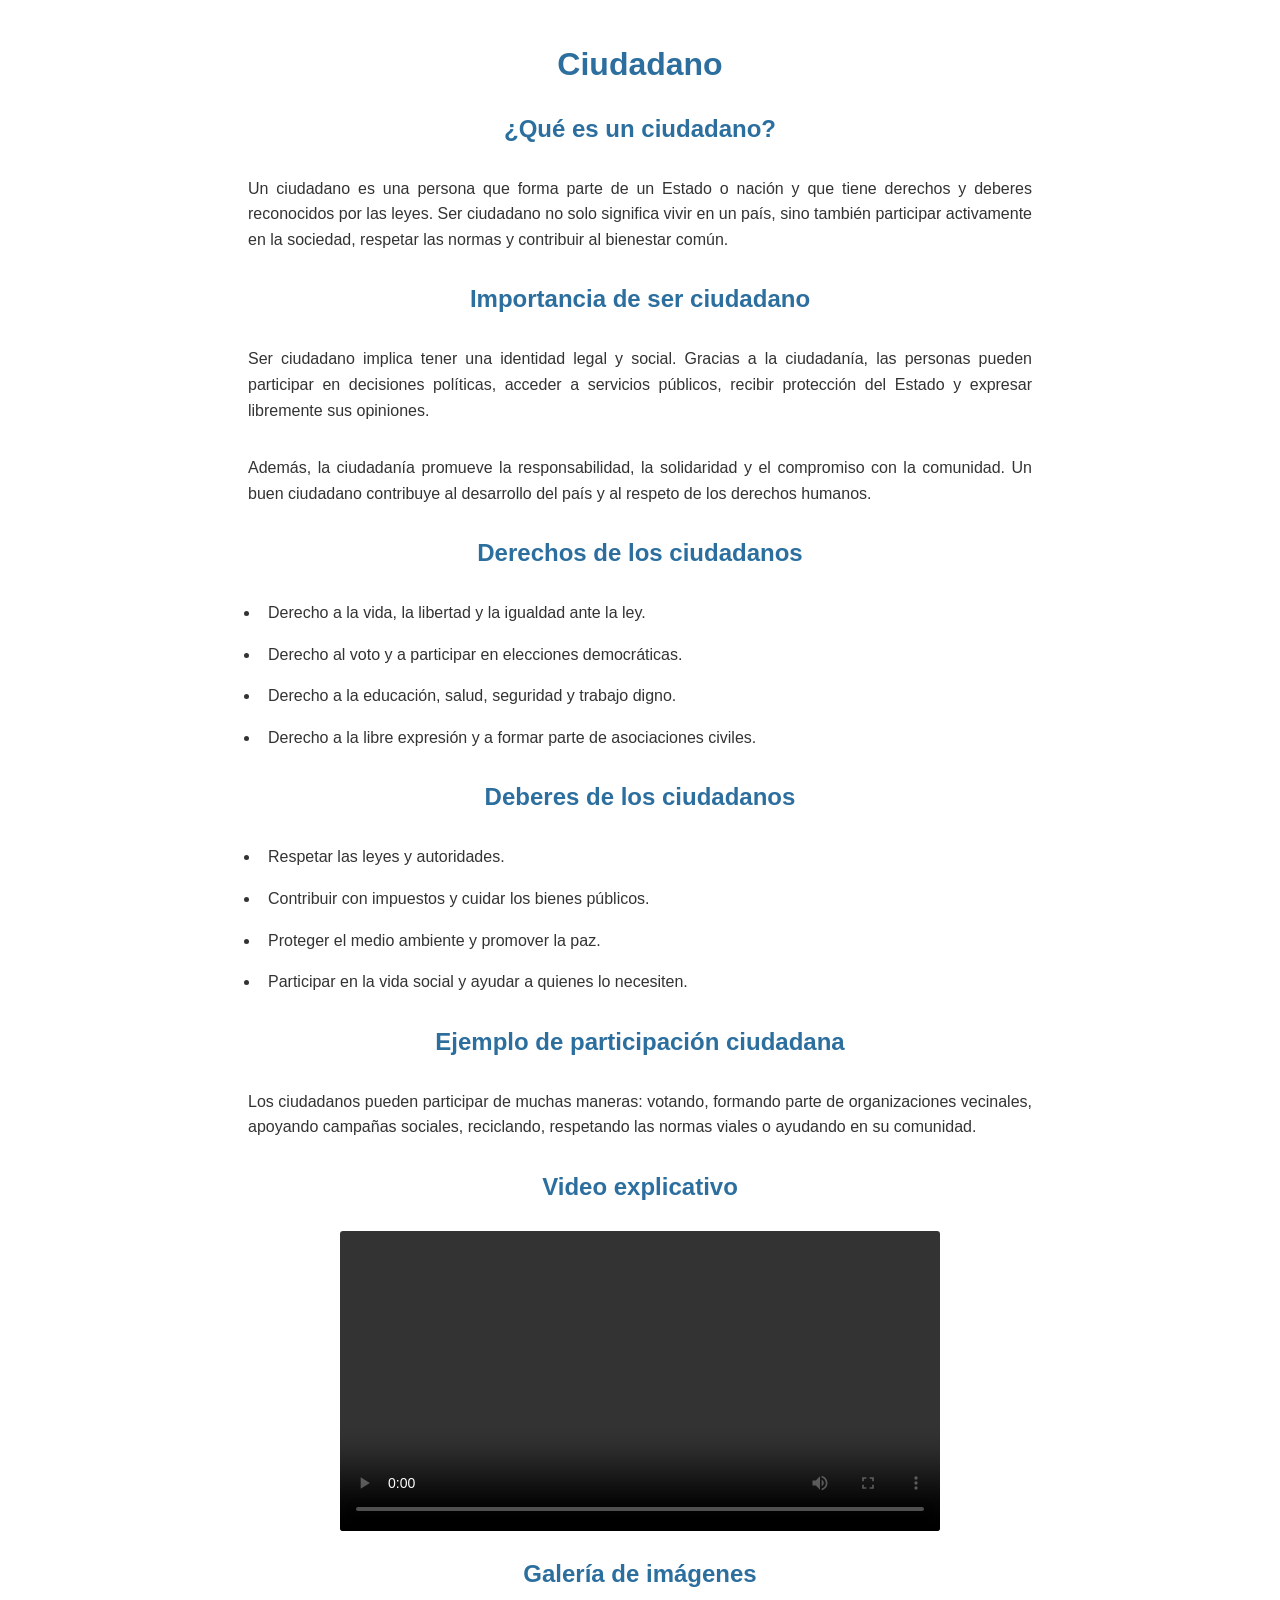
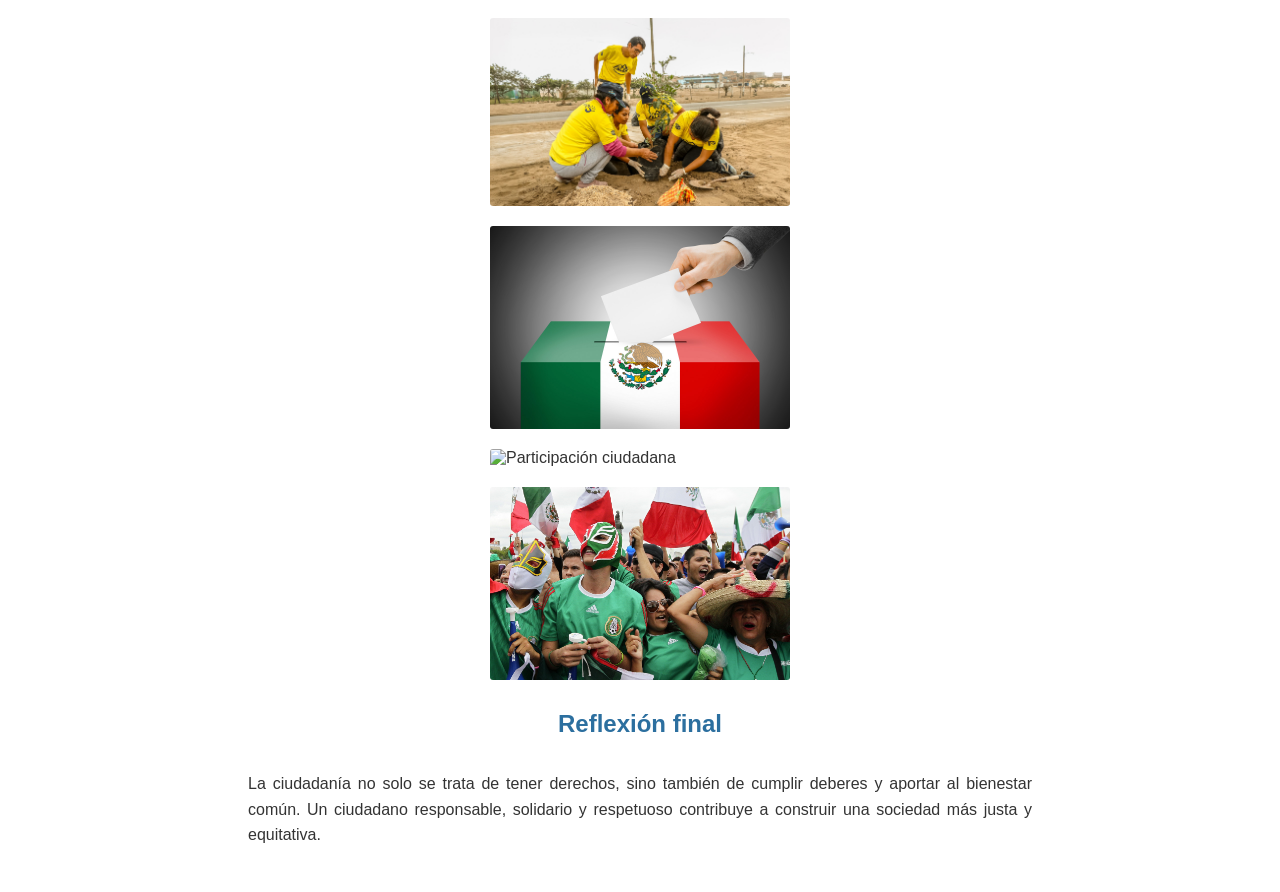
==== Ciudadano2.html @ d6281572 "primer commit" ====
<!DOCTYPE html>
<html lang="es">
<head>
  <meta charset="UTF-8">
  <meta name="viewport" content="width=device-width, initial-scale=1.0">
  <title>Ciudadano</title>
  <style>
    body {
      font-family: Arial, sans-serif;
      background: url('fondo.gif') no-repeat center center fixed;
      background-size: cover;
      color: #333;
      margin: 0 auto;
      padding: 20px;
      max-width: 800px;
      text-align: justify;
    }

    h1, h2 {
      text-align: center;
      color: #2c6f9f;
      background-color: rgba(255, 255, 255, 0.8);
      border-radius: 8px;
      padding: 5px;
    }

    p, li {
      line-height: 1.6;
      background-color: rgba(255, 255, 255, 0.8);
      border-radius: 6px;
      padding: 8px;
    }

    ul {
      padding-left: 20px;
    }

    video, img {
      display: block;
      margin: 10px auto;
      border-radius: 8px;
      background-color: rgba(255, 255, 255, 0.8);
      padding: 5px;
    }

    img {
      width: 300px;
    }
  </style>
</head>
<body>
  <h1>Ciudadano</h1>

  <h2>¿Qué es un ciudadano?</h2>
  <p>
    Un ciudadano es una persona que forma parte de un Estado o nación y que tiene derechos y deberes reconocidos por las leyes. Ser ciudadano no solo significa vivir en un país, sino también participar activamente en la sociedad, respetar las normas y contribuir al bienestar común.
  </p>

  <h2>Importancia de ser ciudadano</h2>
  <p>
    Ser ciudadano implica tener una identidad legal y social. Gracias a la ciudadanía, las personas pueden participar en decisiones políticas, acceder a servicios públicos, recibir protección del Estado y expresar libremente sus opiniones.
  </p>
  <p>
    Además, la ciudadanía promueve la responsabilidad, la solidaridad y el compromiso con la comunidad. Un buen ciudadano contribuye al desarrollo del país y al respeto de los derechos humanos.
  </p>

  <h2>Derechos de los ciudadanos</h2>
  <ul>
    <li>Derecho a la vida, la libertad y la igualdad ante la ley.</li>
    <li>Derecho al voto y a participar en elecciones democráticas.</li>
    <li>Derecho a la educación, salud, seguridad y trabajo digno.</li>
    <li>Derecho a la libre expresión y a formar parte de asociaciones civiles.</li>
  </ul>

  <h2>Deberes de los ciudadanos</h2>
  <ul>
    <li>Respetar las leyes y autoridades.</li>
    <li>Contribuir con impuestos y cuidar los bienes públicos.</li>
    <li>Proteger el medio ambiente y promover la paz.</li>
    <li>Participar en la vida social y ayudar a quienes lo necesiten.</li>
  </ul>

  <h2>Ejemplo de participación ciudadana</h2>
  <p>
    Los ciudadanos pueden participar de muchas maneras: votando, formando parte de organizaciones vecinales, apoyando campañas sociales, reciclando, respetando las normas viales o ayudando en su comunidad.
  </p>

  <h2>Video explicativo</h2>
  <video controls width="600">
    <source src="VDCIUDADANO.mp4" type="video/mp4">
    Tu navegador no soporta la etiqueta de video.
  </video>

  <h2>Galería de imágenes</h2>
  <img src="CYY.jpg" alt="Ciudadano ayudando a la comunidad">
  <img src="PV.jpg" alt="Personas votando">
  <img src="PC.WEBP" alt="Participación ciudadana">
  <img src="CC.jpeg" alt="Ciudadanos">

  <h2>Reflexión final</h2>
  <p>
    La ciudadanía no solo se trata de tener derechos, sino también de cumplir deberes y aportar al bienestar común. Un ciudadano responsable, solidario y respetuoso contribuye a construir una sociedad más justa y equitativa.
  </p>
</body>
</html>
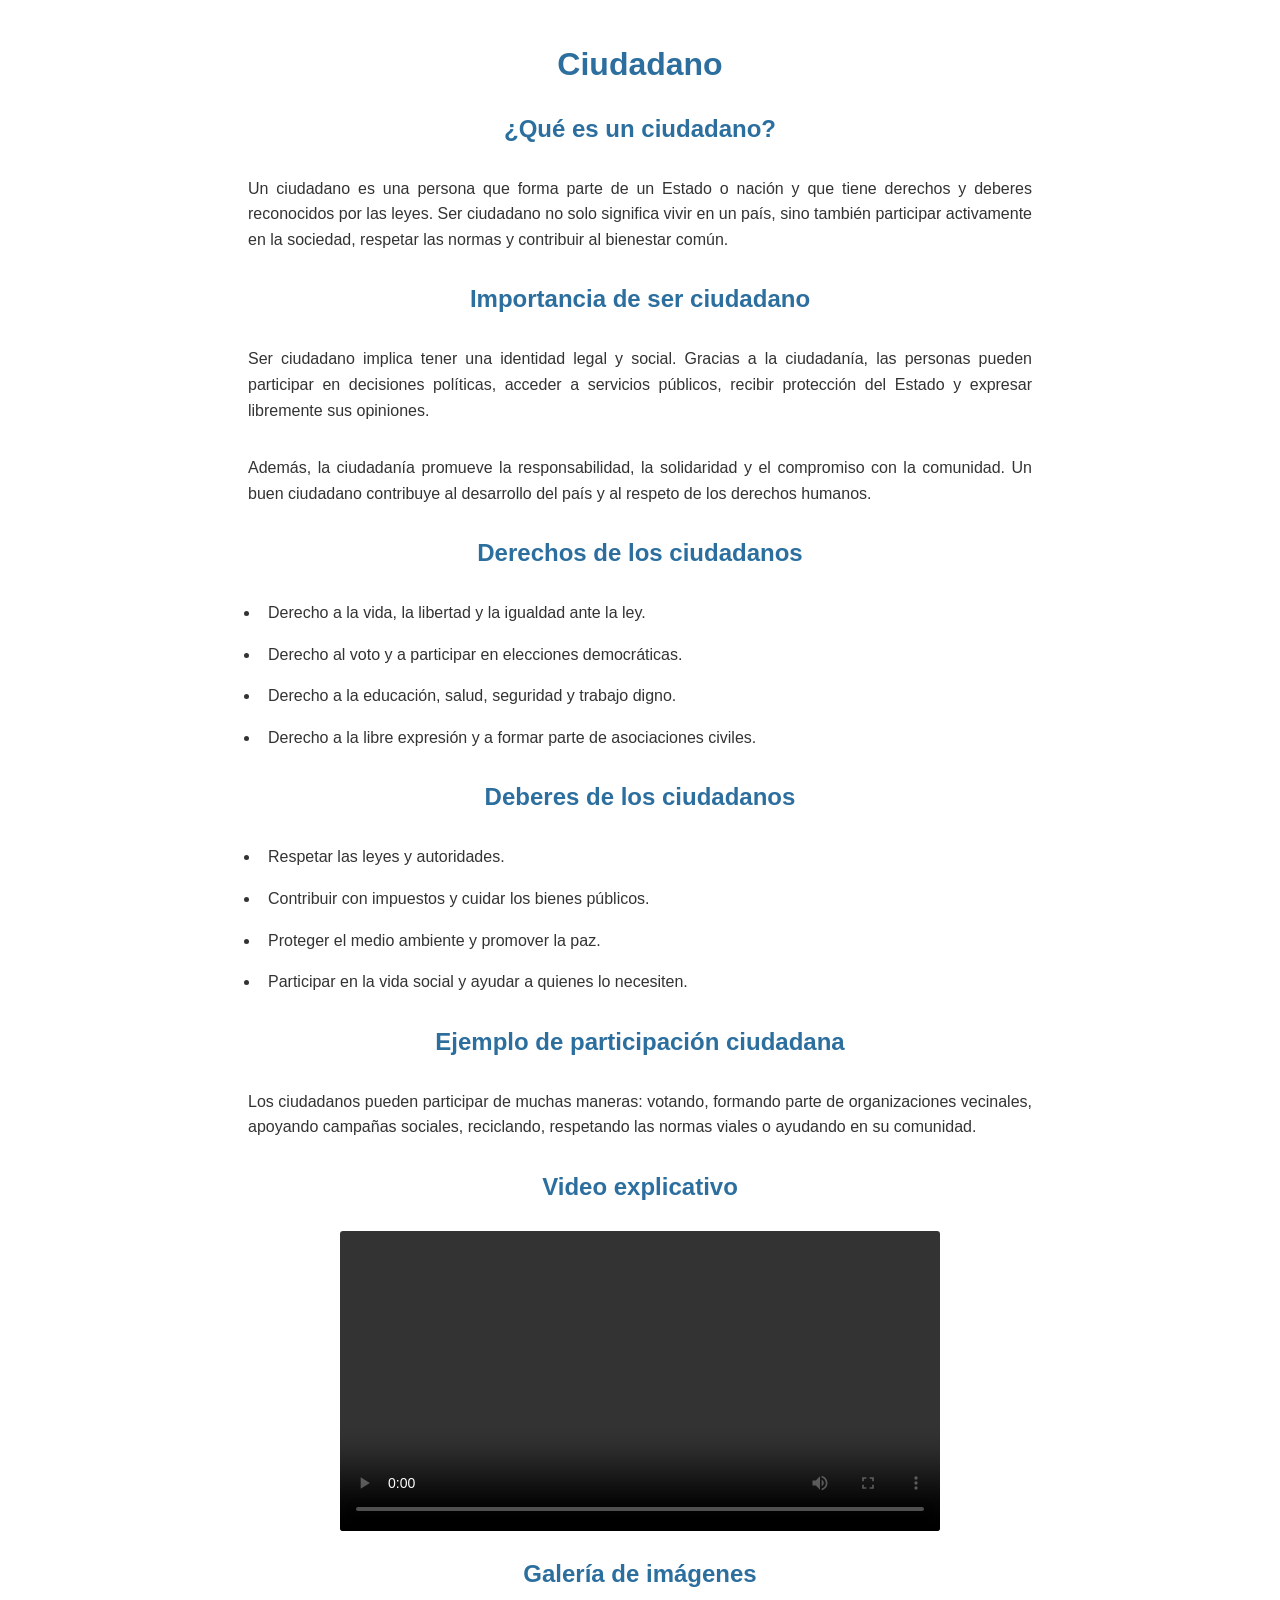
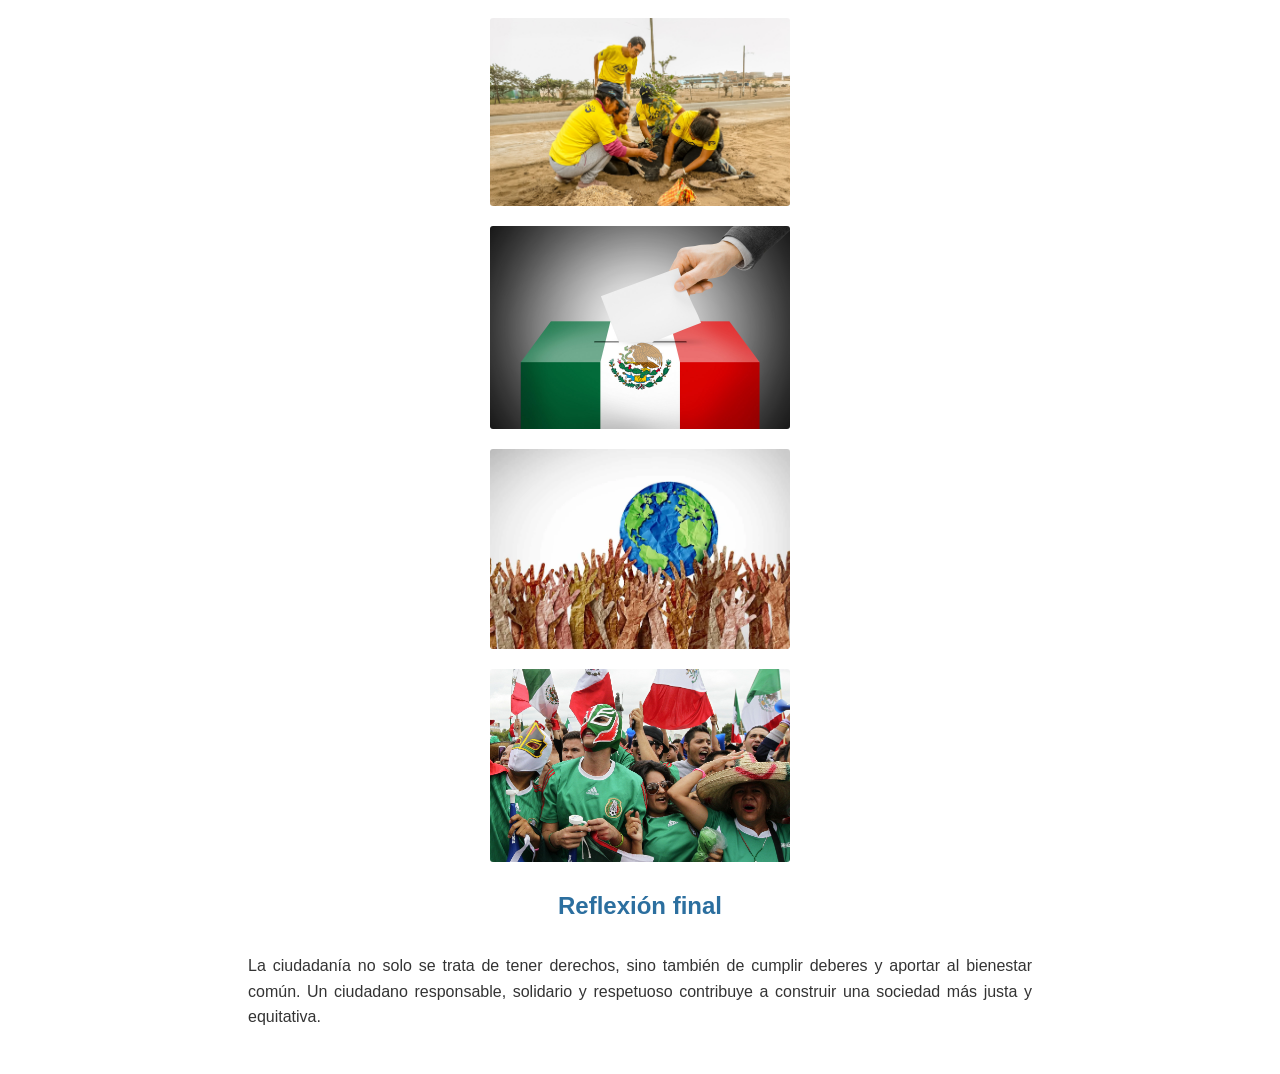
==== commit 8bc454ed: "Update Ciudadano2.html" ====
--- a/Ciudadano2.html
+++ b/Ciudadano2.html
@@ -94,7 +94,7 @@
   <h2>Galería de imágenes</h2>
   <img src="CYY.jpg" alt="Ciudadano ayudando a la comunidad">
   <img src="PV.jpg" alt="Personas votando">
-  <img src="PC.WEBP" alt="Participación ciudadana">
+  <img src="PC.webp" alt="Participación ciudadana">
   <img src="CC.jpeg" alt="Ciudadanos">
 
   <h2>Reflexión final</h2>
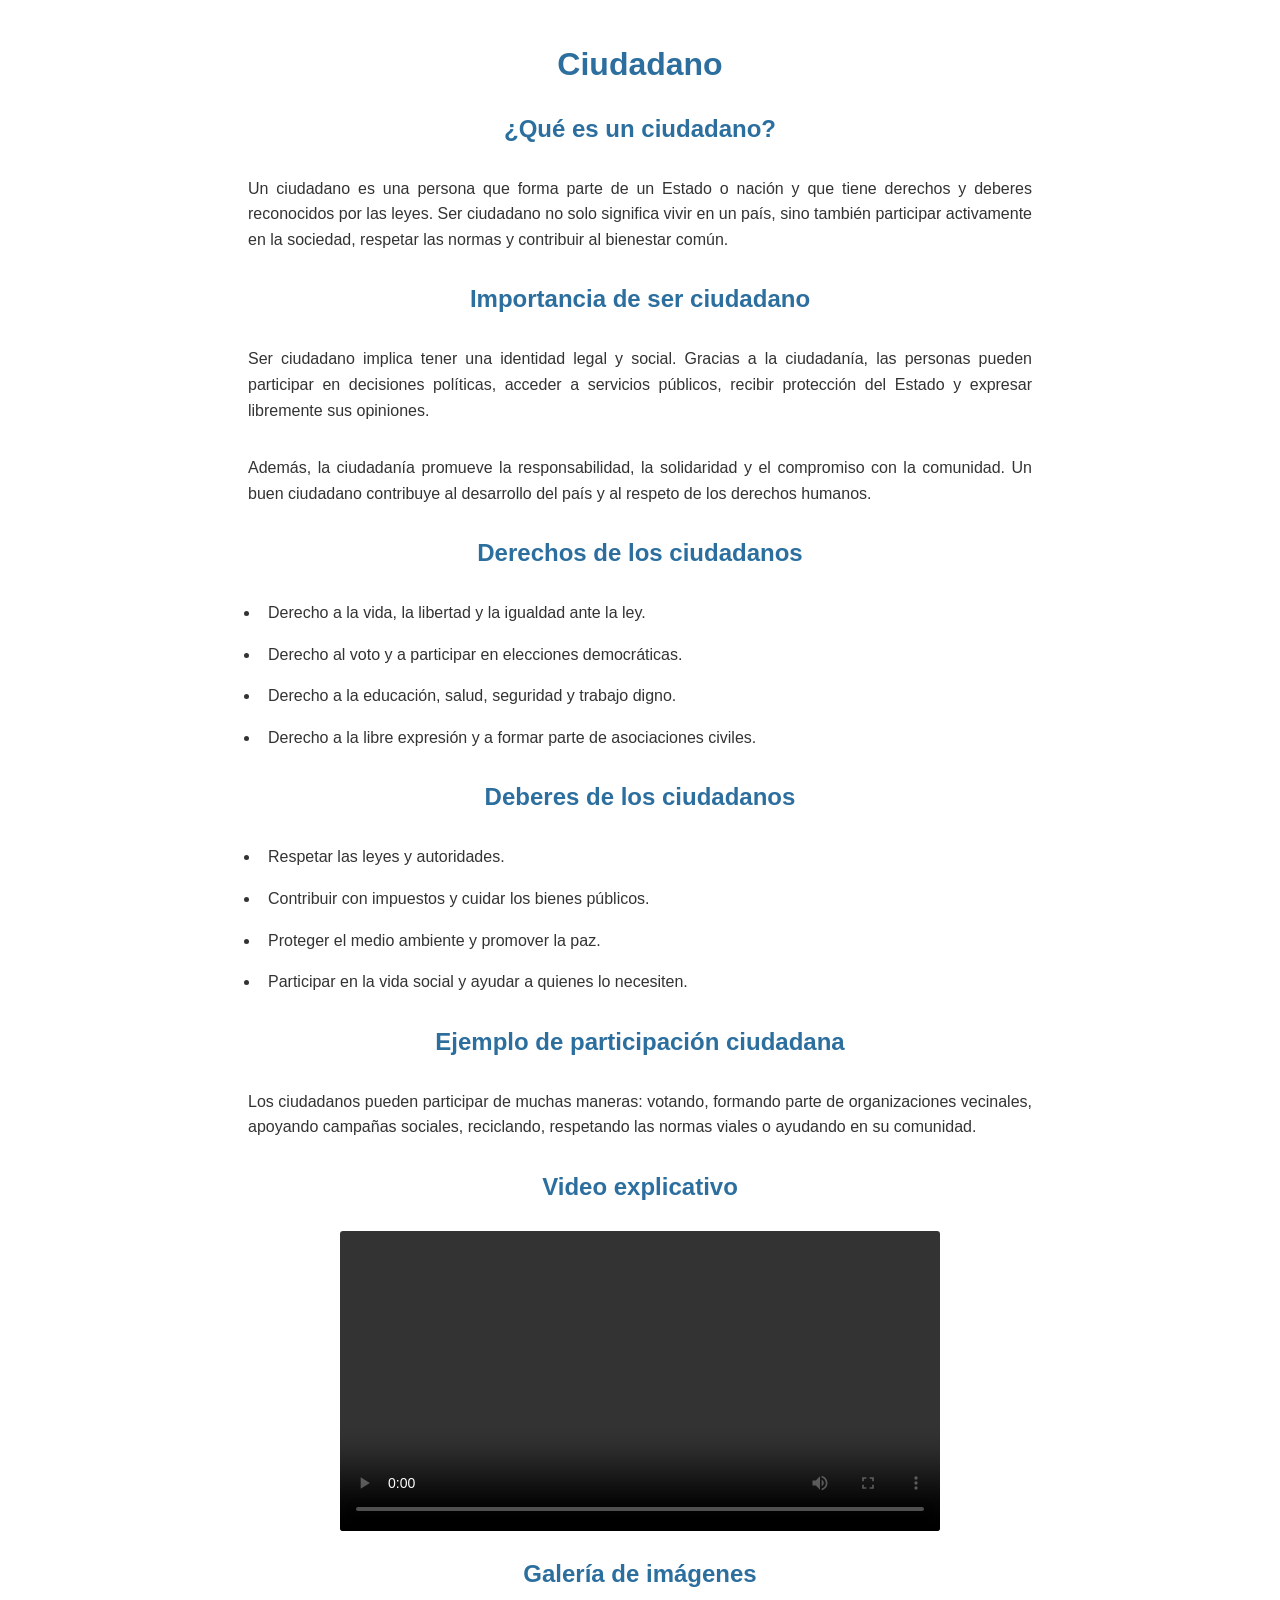
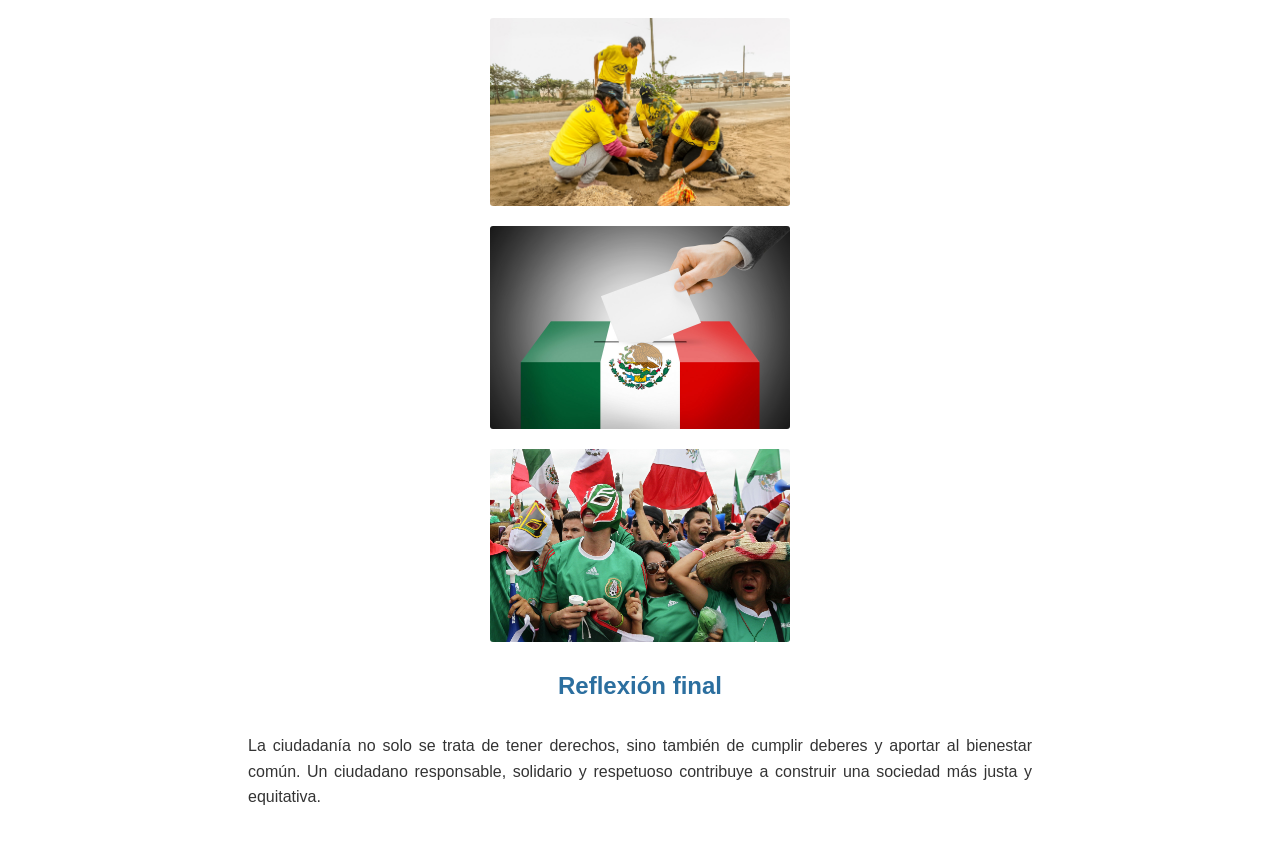
==== commit ef6f91de: "Update Ciudadano2.html" ====
--- a/Ciudadano2.html
+++ b/Ciudadano2.html
@@ -94,7 +94,6 @@
   <h2>Galería de imágenes</h2>
   <img src="CYY.jpg" alt="Ciudadano ayudando a la comunidad">
   <img src="PV.jpg" alt="Personas votando">
-  <img src="PC.webp" alt="Participación ciudadana">
   <img src="CC.jpeg" alt="Ciudadanos">
 
   <h2>Reflexión final</h2>
